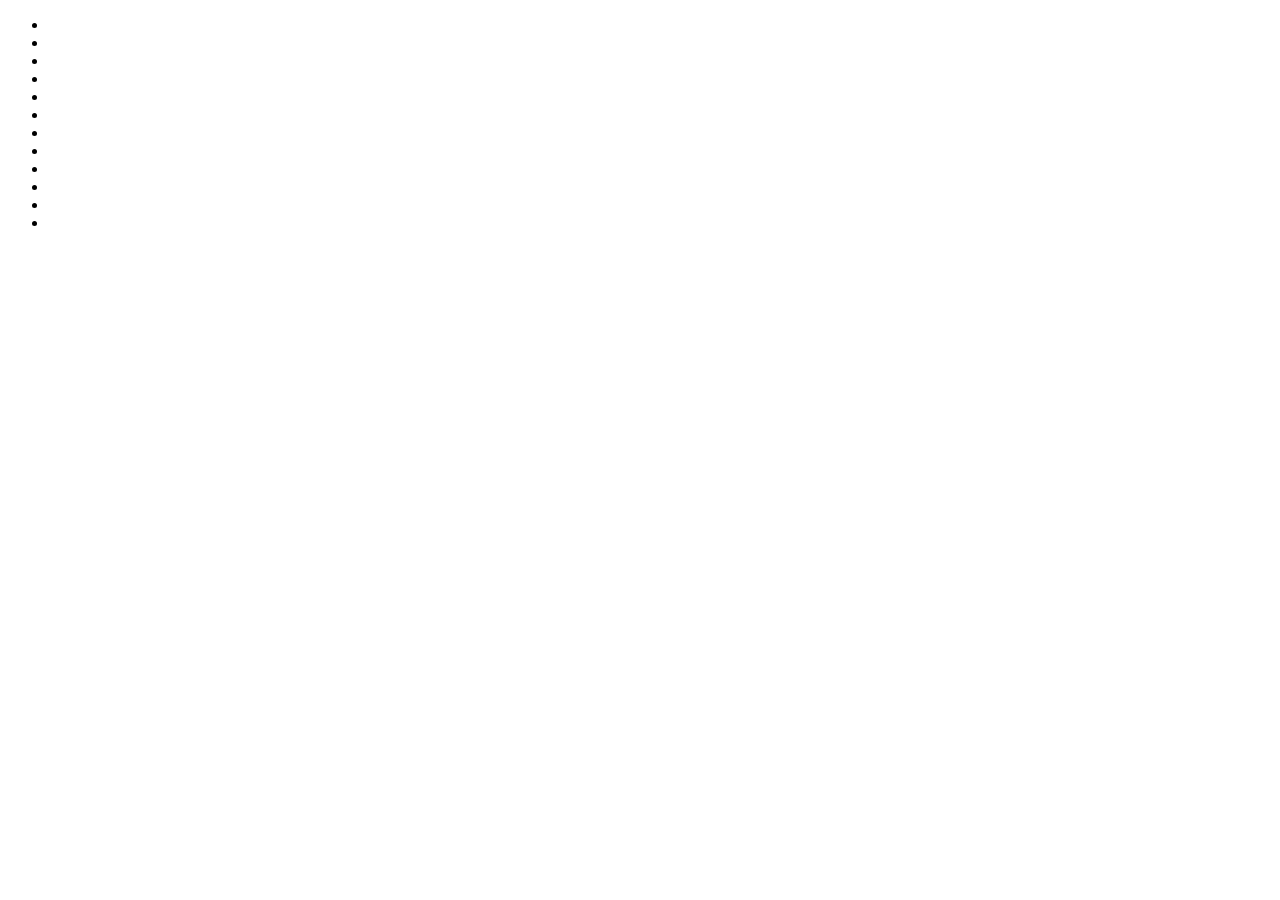
==== indianFlag/index.html @ ed435fa0 "added indianflag file" ====
<!doctype html>
<html>
<head>
<link href="div.css" rel="stylesheet" type="text/css">
<title>div Test</title>
</head>
<body>
  <div class="container">
     <div id="stripe1">
	
	</div>
	<div id="stripe2">
	  <div class="chakra">
	    <ul>
          <li></li>
          <li></li>	
          <li></li>
          <li></li>	
          <li></li>
          <li></li>	
          <li></li>
          <li></li>
          <li></li>
          <li></li>
          <li></li>
          <li></li>			  
	    </ul>
	  </div>
	</div>
    <div id="stripe3"></div>
  </div>
  <div class="container1"></div>
</body>
</html>
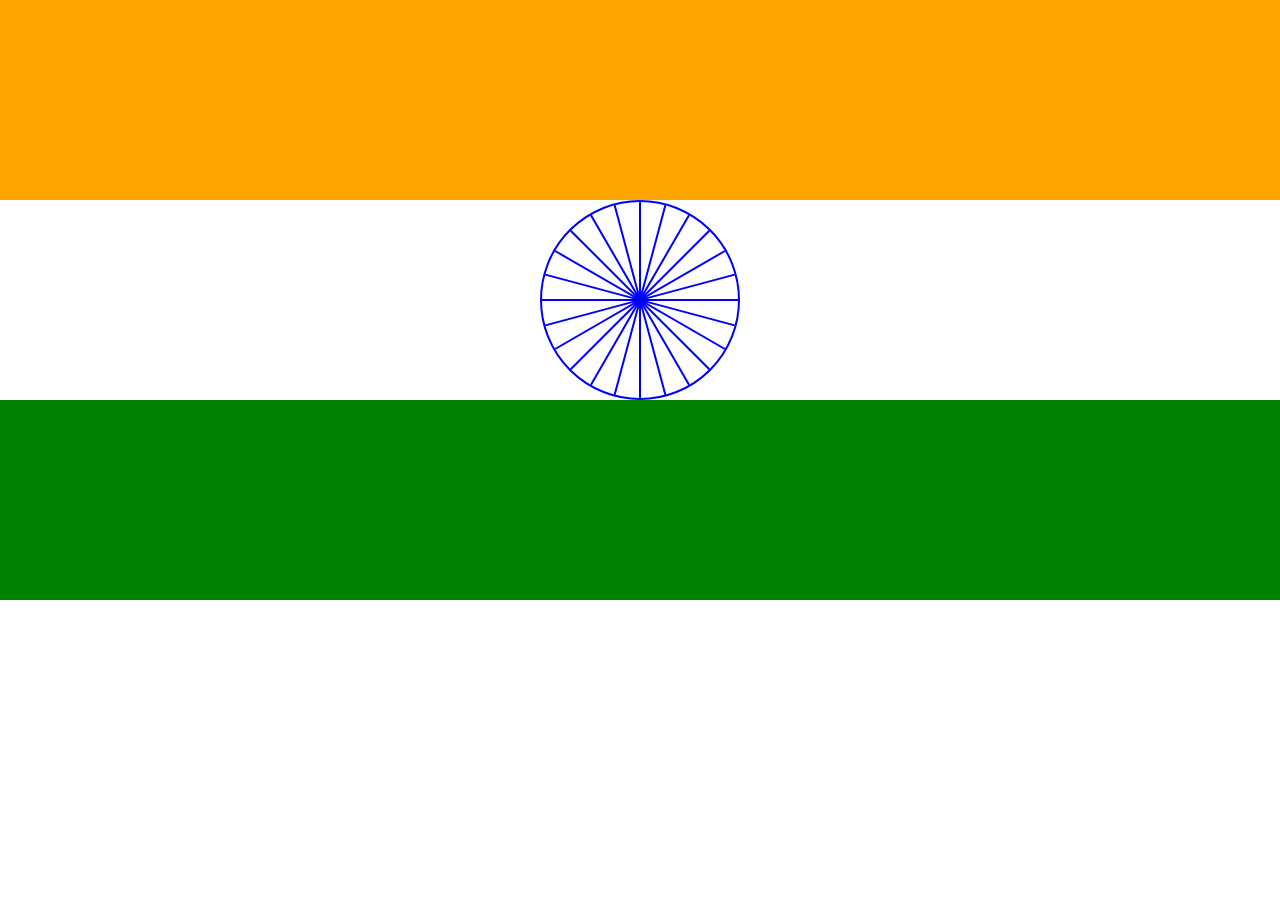
==== commit 71c1e6ec: "Update index.html" ====
--- a/indianFlag/index.html
+++ b/indianFlag/index.html
@@ -1,7 +1,7 @@
 <!doctype html>
 <html>
 <head>
-<link href="div.css" rel="stylesheet" type="text/css">
+<link href="indianFlag.css" rel="stylesheet" type="text/css">
 <title>div Test</title>
 </head>
 <body>
@@ -31,4 +31,4 @@
   </div>
   <div class="container1"></div>
 </body>
-</html>+</html>
--- a/indianFlag/indianFlag.css
+++ b/indianFlag/indianFlag.css
@@ -0,0 +1,85 @@
+*{
+	margin:0;
+	padding:0;
+}
+.container{
+width:100%;
+height: 400px;
+}
+
+#stripe1{
+	background-color:orange;
+	width:100%;
+	height:200px;
+}
+#stripe2{
+	
+	width:100%;
+	height:200px;
+}
+#stripe3{
+	background-color:green;
+	width:100%;
+	height:200px;
+	
+}
+.chakra{
+	width:196px;
+	height:196px;
+	border: 2px solid blue;
+	border-radius:50%;
+	margin:auto;
+}
+.chakra li{
+	list-style: none;
+	width: 194px;
+	border: 1px solid blue;
+	position:relative;
+}
+li:nth-child(1){
+	top:97px;
+}
+li:nth-child(2){
+	top: 95px;
+	transform: rotate(90deg);
+}
+li:nth-child(3){
+	top: 93px;
+	transform:rotate(15deg);
+}
+li:nth-child(4){
+	top:91px;
+	transform: rotate(30deg);
+}
+li:nth-child(5){
+	top: 89px;
+	transform:rotate(45deg);
+}
+li:nth-child(6){
+	top:87px;
+	transform: rotate(60deg);
+}
+li:nth-child(7){
+	top: 85px;
+	transform:rotate(75deg);
+}
+li:nth-child(8){
+	top: 83px;
+	transform:rotate(105deg);
+}
+li:nth-child(9){
+	top:81px;
+	transform: rotate(120deg);
+}
+li:nth-child(10){
+	top: 79px;
+	transform:rotate(135deg);
+}
+li:nth-child(11){
+	top: 77px;
+	transform:rotate(150deg);
+}
+li:nth-child(12){
+	top: 75px;
+	transform: rotate(165deg);
+}
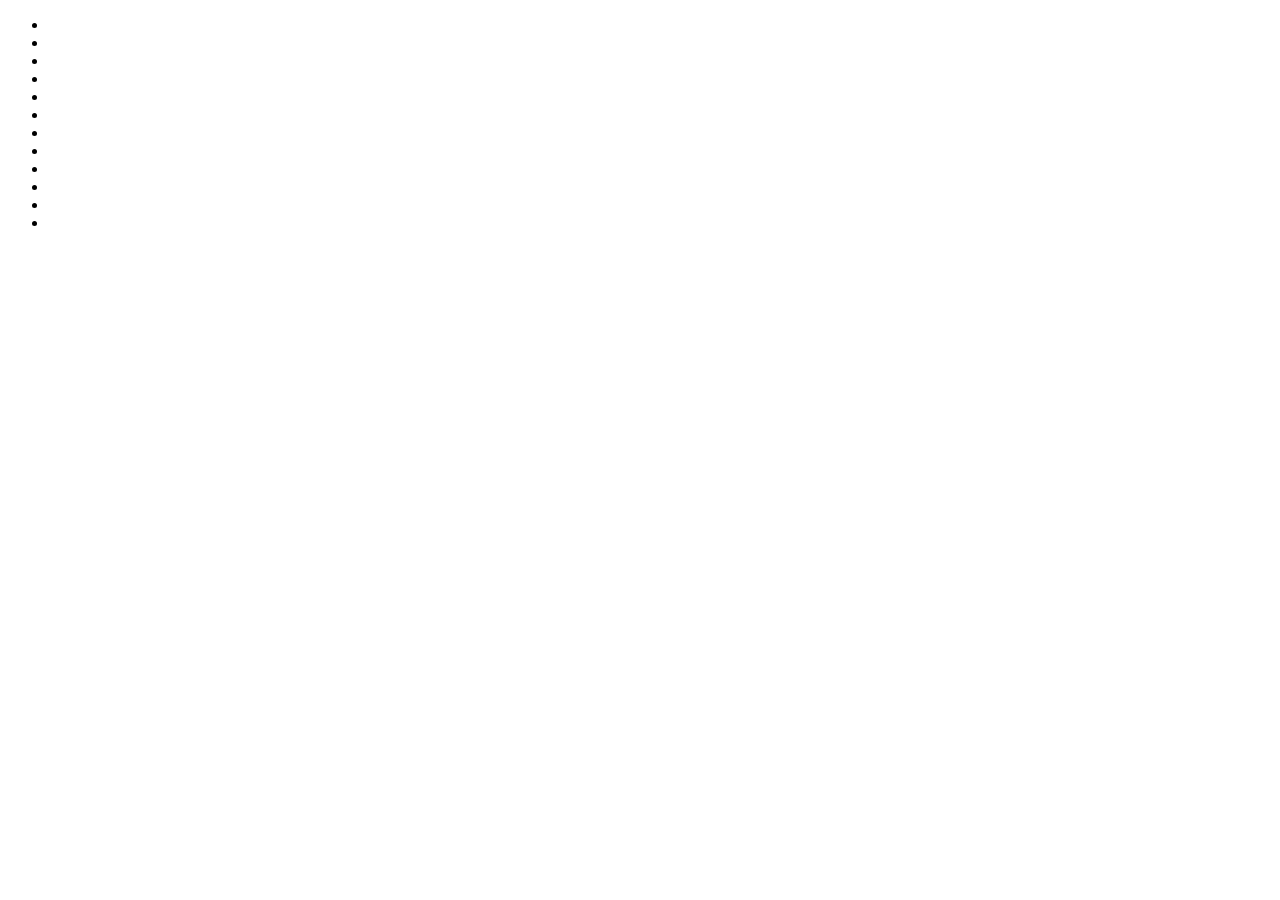
==== commit 45363f1c: "added indianFlag" ====
--- a/indianFlag/index.html
+++ b/indianFlag/index.html
@@ -2,7 +2,7 @@
 <html>
 <head>
 <link href="indianFlag.css" rel="stylesheet" type="text/css">
-<title>div Test</title>
+<title>Indian Flag</title>
 </head>
 <body>
   <div class="container">
@@ -31,4 +31,4 @@
   </div>
   <div class="container1"></div>
 </body>
-</html>
+</html>
